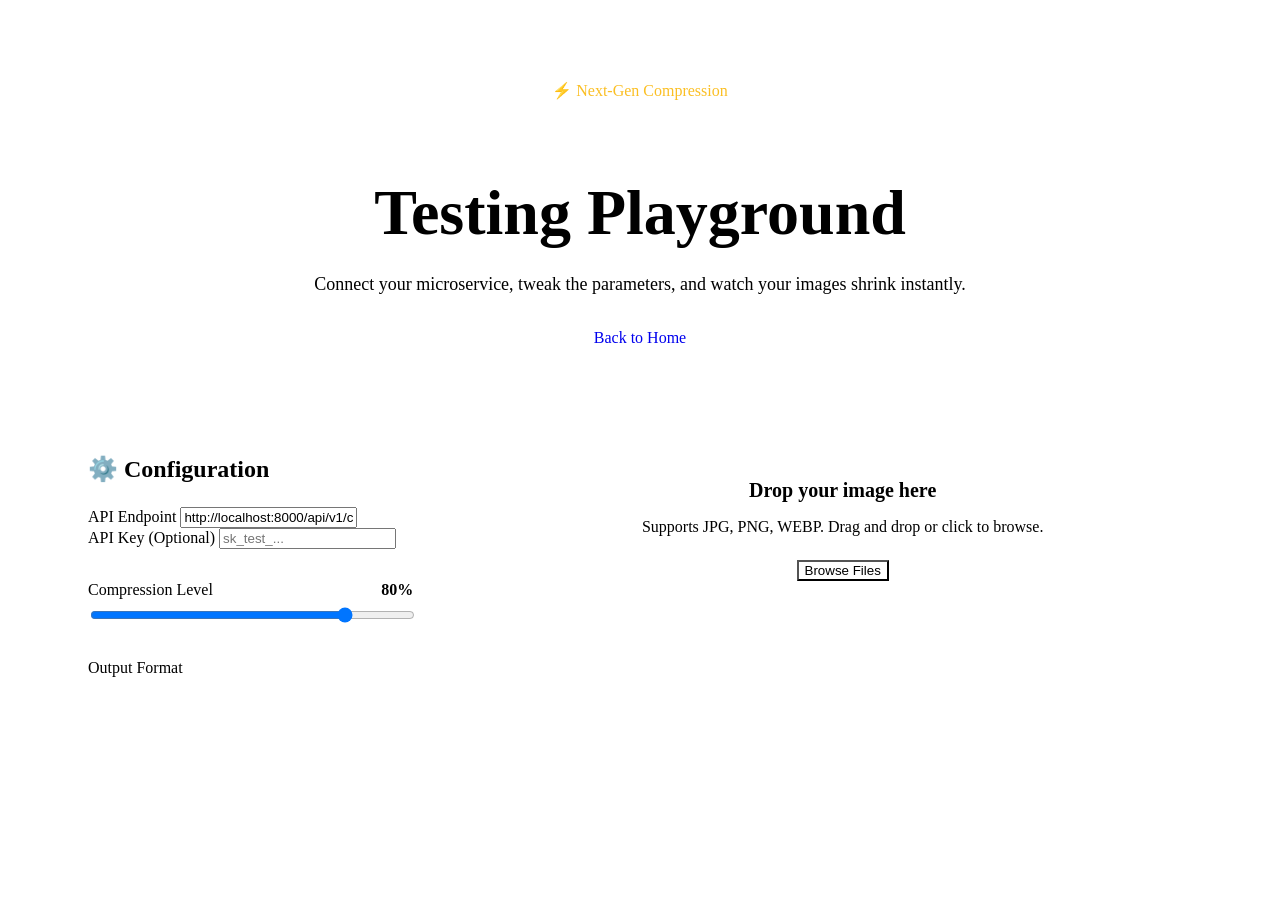
==== frontend/playground.html @ 5305f274 "first commit" ====
<!DOCTYPE html>
<html lang="en">
<head>
  <meta charset="UTF-8">
  <meta name="viewport" content="width=device-width, initial-scale=1.0">
  <title>Testing Playground</title>
  <link rel="stylesheet" href="/style.css">
  <style>
    /* Additional styles for playground */
    .playground-container {
      max-width: 72rem;
      margin: 0 auto;
      padding: 4rem 1.5rem;
    }
    .playground-header {
      text-align: center;
      margin-bottom: 4rem;
    }
    .grid-layout {
      display: grid;
      grid-template-columns: 1fr 2fr;
      gap: 2rem;
    }
    .config-panel {
      background: var(--bg-card);
      border: 1px solid var(--border-color);
      border-radius: 1.5rem;
      padding: 1.5rem;
    }
    .preview-panel {
      display: flex;
      flex-direction: column;
      gap: 1.5rem;
    }
    .dropzone {
      border: 2px dashed var(--border-color);
      border-radius: 1.5rem;
      padding: 3rem;
      text-align: center;
      cursor: pointer;
      transition: all 0.3s;
    }
    .dropzone.dragover {
      border-color: var(--primary);
      background: rgba(59, 130, 246, 0.1);
    }
    .results-grid {
      display: grid;
      grid-template-columns: repeat(4, 1fr);
      gap: 1rem;
    }
    .result-card {
      background: var(--bg-card);
      border: 1px solid var(--border-color);
      border-radius: 1rem;
      padding: 1.25rem;
    }
    .hidden {
      display: none !important;
    }
  </style>
</head>
<body>
  <div class="playground-container">
    <div class="playground-header">
      <div style="display: inline-block; padding: 0.5rem 1rem; background: rgba(255,255,255,0.05); border: 1px solid rgba(255,255,255,0.1); border-radius: 9999px; margin-bottom: 1.5rem;">
        <span style="color: #fbbf24;">⚡ Next-Gen Compression</span>
      </div>
      <h1 style="font-size: 4rem; margin-bottom: 1.5rem;">Testing Playground</h1>
      <p style="color: var(--text-muted); font-size: 1.125rem;">Connect your microservice, tweak the parameters, and watch your images shrink instantly.</p>
      <a href="/index.html" class="primary-btn" style="display: inline-block; width: auto; margin-top: 1rem; text-decoration: none;">Back to Home</a>
    </div>

    <div class="grid-layout">
      <!-- Config Panel -->
      <div class="config-panel">
        <h2 style="margin-bottom: 1.5rem; display: flex; align-items: center; gap: 0.5rem;">
          ⚙️ Configuration
        </h2>
        <div class="form-group">
          <label>API Endpoint</label>
          <input type="text" id="api-url" value="http://localhost:8000/api/v1/compress">
        </div>
        <div class="form-group">
          <label>API Key (Optional)</label>
          <input type="password" id="api-key" placeholder="sk_test_...">
        </div>
        <div class="form-group" style="margin-top: 2rem;">
          <div style="display: flex; justify-content: space-between;">
            <label>Compression Level</label>
            <span id="quality-val" style="color: var(--primary); font-weight: bold;">80%</span>
          </div>
          <input type="range" id="quality" min="1" max="100" value="80" style="width: 100%; margin-top: 0.5rem;">
        </div>
        <div class="form-group" style="margin-top: 2rem;">
          <label>Output Format</label>
          <select id="output-format" style="width: 100%; padding: 0.625rem 1rem; background: var(--bg-card); border: 1px solid var(--border-color); border-radius: 0.5rem; color: white; margin-top: 0.5rem; outline: none;">
            <option value="webp" selected>WEBP</option>
            <option value="avif">AVIF</option>
          </select>
        </div>
      </div>

      <!-- Preview Panel -->
      <div class="preview-panel">
        <div id="upload-area" class="dropzone">
          <input type="file" id="file-input" accept="image/*" class="hidden">
          <h3 style="font-size: 1.25rem; margin-bottom: 0.5rem;">Drop your image here</h3>
          <p style="color: var(--text-muted); margin-bottom: 1.5rem;">Supports JPG, PNG, WEBP. Drag and drop or click to browse.</p>
          <button id="browse-btn" class="primary-btn" style="width: auto; background: white; color: black;">Browse Files</button>
        </div>

        <div id="preview-area" class="hidden">
          <div style="background: black; border-radius: 1rem; overflow: hidden; margin-bottom: 1.5rem; text-align: center; max-height: 400px;">
            <img id="original-preview" style="max-width: 100%; max-height: 400px; object-fit: contain;">
          </div>
          <button id="compress-btn" class="primary-btn" style="padding: 1rem; font-size: 1.125rem;">⚡ Compress Image</button>
          <button id="clear-btn" style="background: none; border: none; color: var(--text-muted); width: 100%; margin-top: 1rem; cursor: pointer;">Clear Image</button>
        </div>

        <div id="error-msg" class="error-message hidden"></div>

        <div id="result-area" class="hidden">
          <div class="results-grid">
            <div class="result-card">
              <p style="font-size: 0.75rem; color: var(--text-muted);">Original Size</p>
              <p id="res-orig" style="font-size: 1.5rem; font-weight: bold;">-</p>
            </div>
            <div class="result-card">
              <p style="font-size: 0.75rem; color: var(--text-muted);">Compressed</p>
              <p id="res-comp" style="font-size: 1.5rem; font-weight: bold; color: var(--success);"> -</p>
            </div>
            <div class="result-card" style="background: var(--success-bg); border-color: rgba(16,185,129,0.2);">
              <p style="font-size: 0.75rem; color: var(--success);">Space Saved</p>
              <p id="res-saved" style="font-size: 1.5rem; font-weight: bold; color: var(--success);">-%</p>
            </div>
            <div class="result-card">
              <p style="font-size: 0.75rem; color: var(--text-muted);">Processing Time</p>
              <p id="res-time" style="font-size: 1.5rem; font-weight: bold;">-ms</p>
            </div>
          </div>

          <div style="display: grid; grid-template-columns: 1fr 1fr; gap: 1rem; margin-top: 1.5rem;">
            <div style="position: relative;">
              <div style="position: absolute; top: 1rem; left: 1rem; background: rgba(0,0,0,0.5); padding: 0.25rem 0.5rem; border-radius: 0.5rem; font-size: 0.75rem;">Original</div>
              <img id="res-orig-img" style="width: 100%; border-radius: 1rem;">
            </div>
            <div style="position: relative;">
              <div style="position: absolute; top: 1rem; left: 1rem; background: rgba(16,185,129,0.2); border: 1px solid var(--success); color: var(--success); padding: 0.25rem 0.5rem; border-radius: 0.5rem; font-size: 0.75rem;">Compressed</div>
              <img id="res-comp-img" style="width: 100%; border-radius: 1rem;">
            </div>
          </div>
          
          <div style="display: flex; gap: 1rem; margin-top: 1.5rem;">
            <a id="download-btn" class="primary-btn" style="text-align: center; text-decoration: none;">Download Image</a>
          </div>
        </div>

      </div>
    </div>
  </div>

  <script src="/playground.js"></script>
</body>
</html>
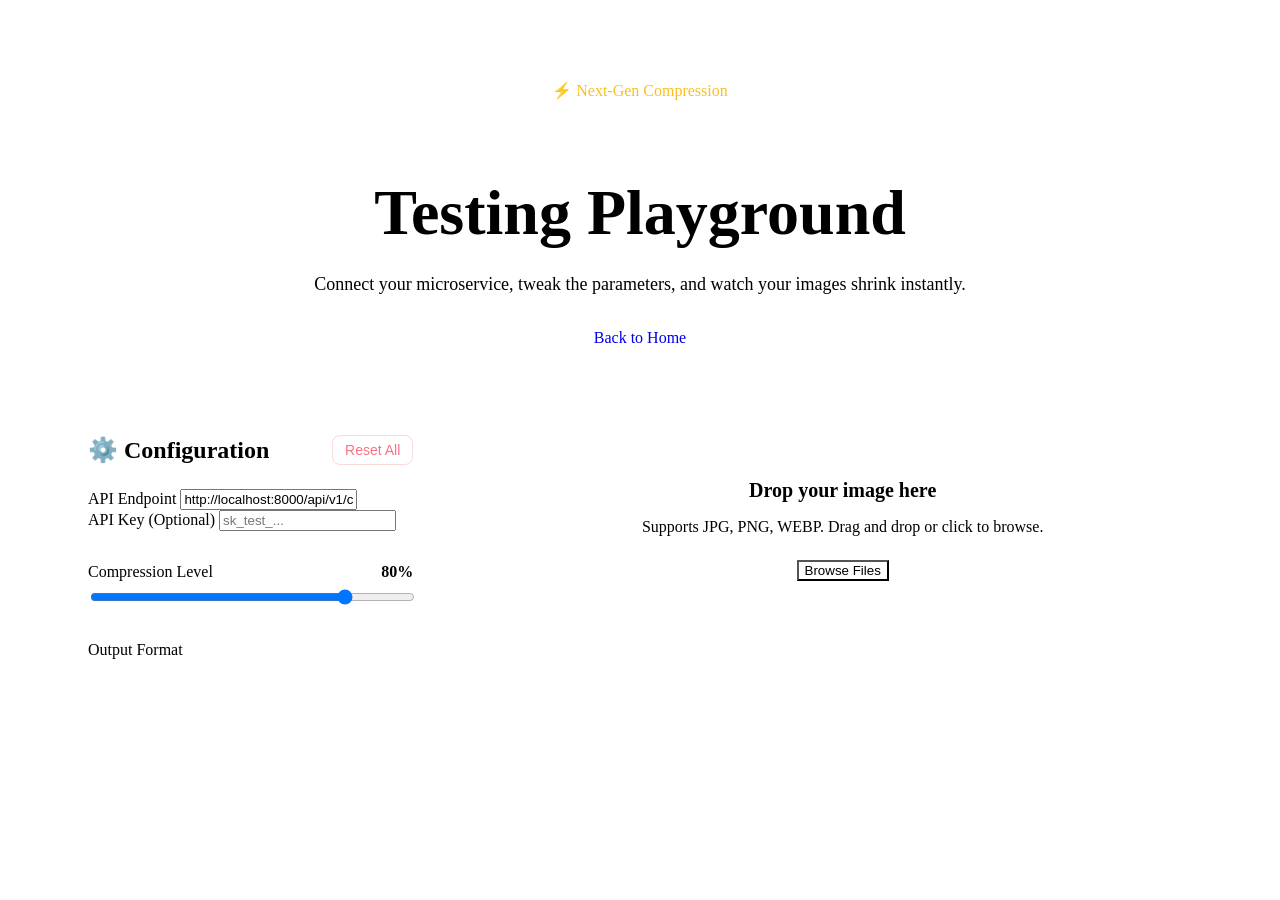
==== commit 9aa29b43: "Add Reset All button to playground" ====
--- a/frontend/playground.html
+++ b/frontend/playground.html
@@ -74,9 +74,12 @@
     <div class="grid-layout">
       <!-- Config Panel -->
       <div class="config-panel">
-        <h2 style="margin-bottom: 1.5rem; display: flex; align-items: center; gap: 0.5rem;">
-          ⚙️ Configuration
-        </h2>
+        <div style="display: flex; justify-content: space-between; align-items: center; margin-bottom: 1.5rem;">
+          <h2 style="display: flex; align-items: center; gap: 0.5rem; margin: 0;">
+            ⚙️ Configuration
+          </h2>
+          <button id="reset-btn" style="background: var(--danger-bg); border: 1px solid rgba(239, 68, 68, 0.2); color: #fb7185; padding: 0.375rem 0.75rem; border-radius: 0.5rem; cursor: pointer; font-size: 0.875rem; transition: all 0.2s;">Reset All</button>
+        </div>
         <div class="form-group">
           <label>API Endpoint</label>
           <input type="text" id="api-url" value="http://localhost:8000/api/v1/compress">
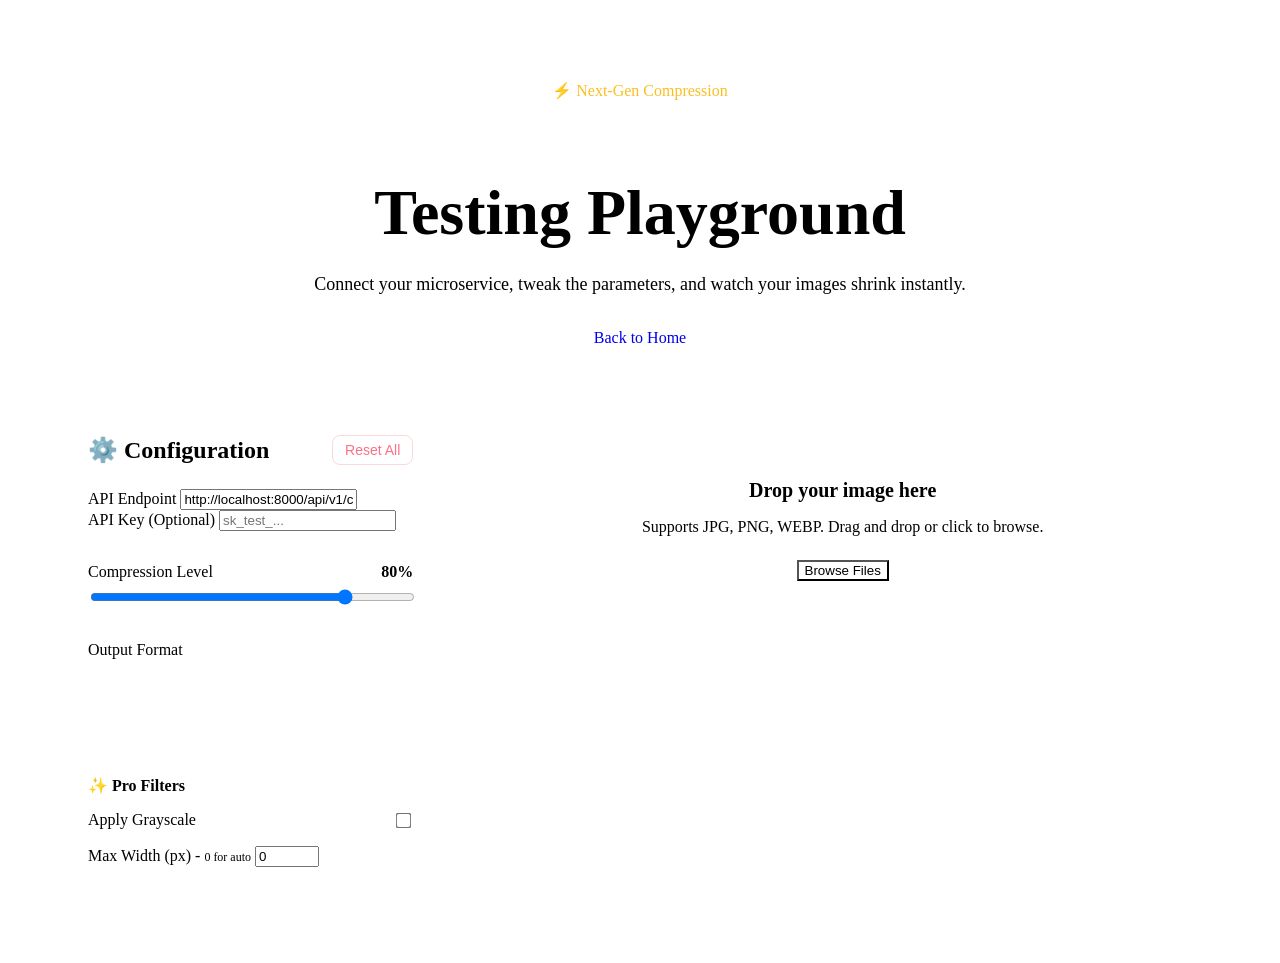
==== commit e1fc37ce: "Fix UI alignments and add Pro Image Filters (Grayscale, Resize)" ====
--- a/frontend/playground.html
+++ b/frontend/playground.html
@@ -102,6 +102,18 @@
             <option value="avif">AVIF</option>
           </select>
         </div>
+        
+        <div style="margin-top: 2rem; padding-top: 1.5rem; border-top: 1px solid var(--border-color);">
+          <h3 style="font-size: 1rem; margin-bottom: 1rem; color: var(--text-main);">✨ Pro Filters</h3>
+          <div class="form-group" style="display: flex; align-items: center; justify-content: space-between;">
+            <label style="margin: 0;">Apply Grayscale</label>
+            <input type="checkbox" id="grayscale" style="width: auto; transform: scale(1.2); cursor: pointer;">
+          </div>
+          <div class="form-group" style="margin-top: 1rem;">
+            <label>Max Width (px) - <span style="color: var(--text-muted); font-size: 0.75rem;">0 for auto</span></label>
+            <input type="number" id="max-width" value="0" min="0" max="4000">
+          </div>
+        </div>
       </div>
 
       <!-- Preview Panel -->
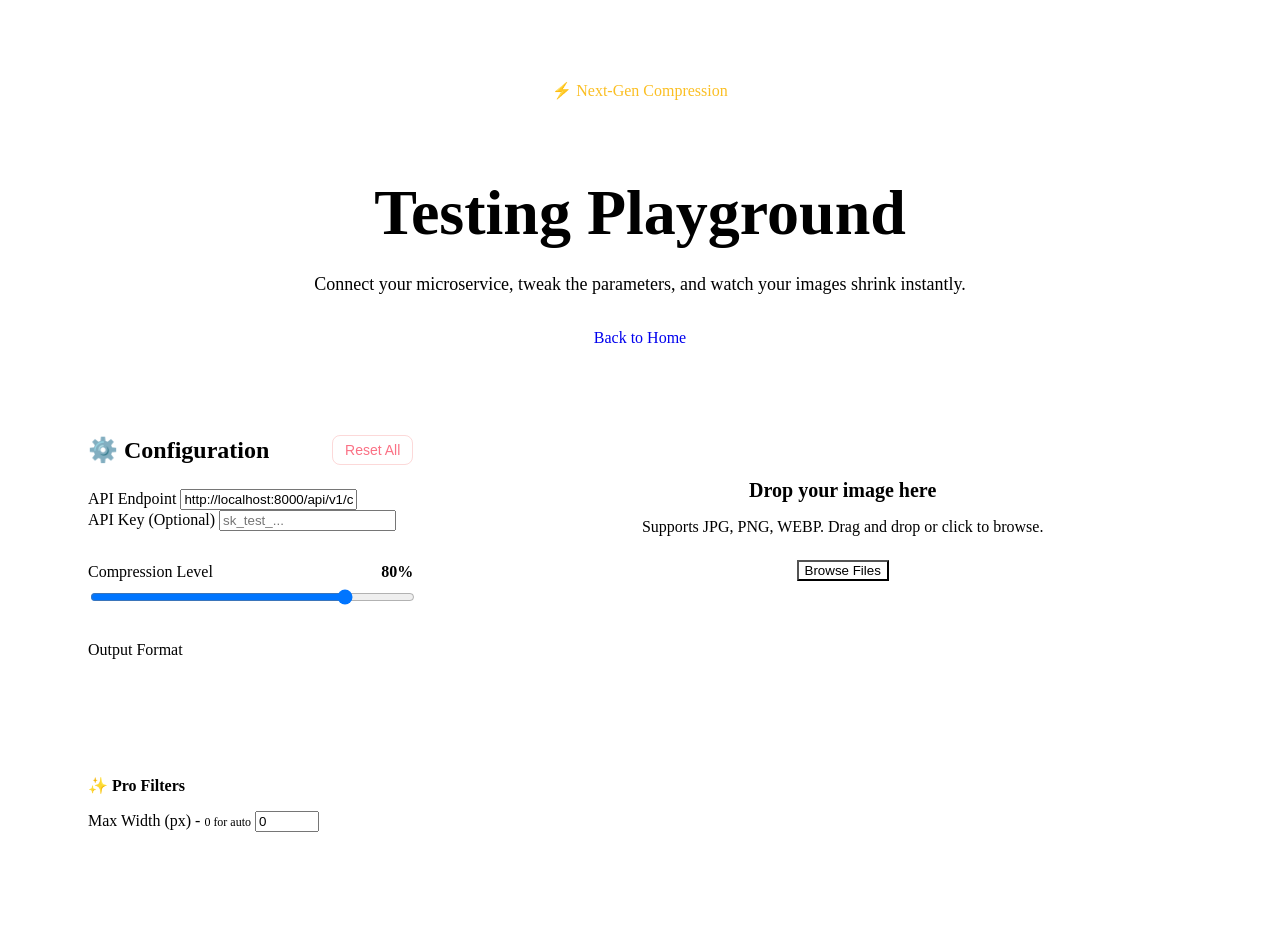
==== commit b3cdb38c: "Remove grayscale option" ====
--- a/frontend/playground.html
+++ b/frontend/playground.html
@@ -105,10 +105,6 @@
         
         <div style="margin-top: 2rem; padding-top: 1.5rem; border-top: 1px solid var(--border-color);">
           <h3 style="font-size: 1rem; margin-bottom: 1rem; color: var(--text-main);">✨ Pro Filters</h3>
-          <div class="form-group" style="display: flex; align-items: center; justify-content: space-between;">
-            <label style="margin: 0;">Apply Grayscale</label>
-            <input type="checkbox" id="grayscale" style="width: auto; transform: scale(1.2); cursor: pointer;">
-          </div>
           <div class="form-group" style="margin-top: 1rem;">
             <label>Max Width (px) - <span style="color: var(--text-muted); font-size: 0.75rem;">0 for auto</span></label>
             <input type="number" id="max-width" value="0" min="0" max="4000">
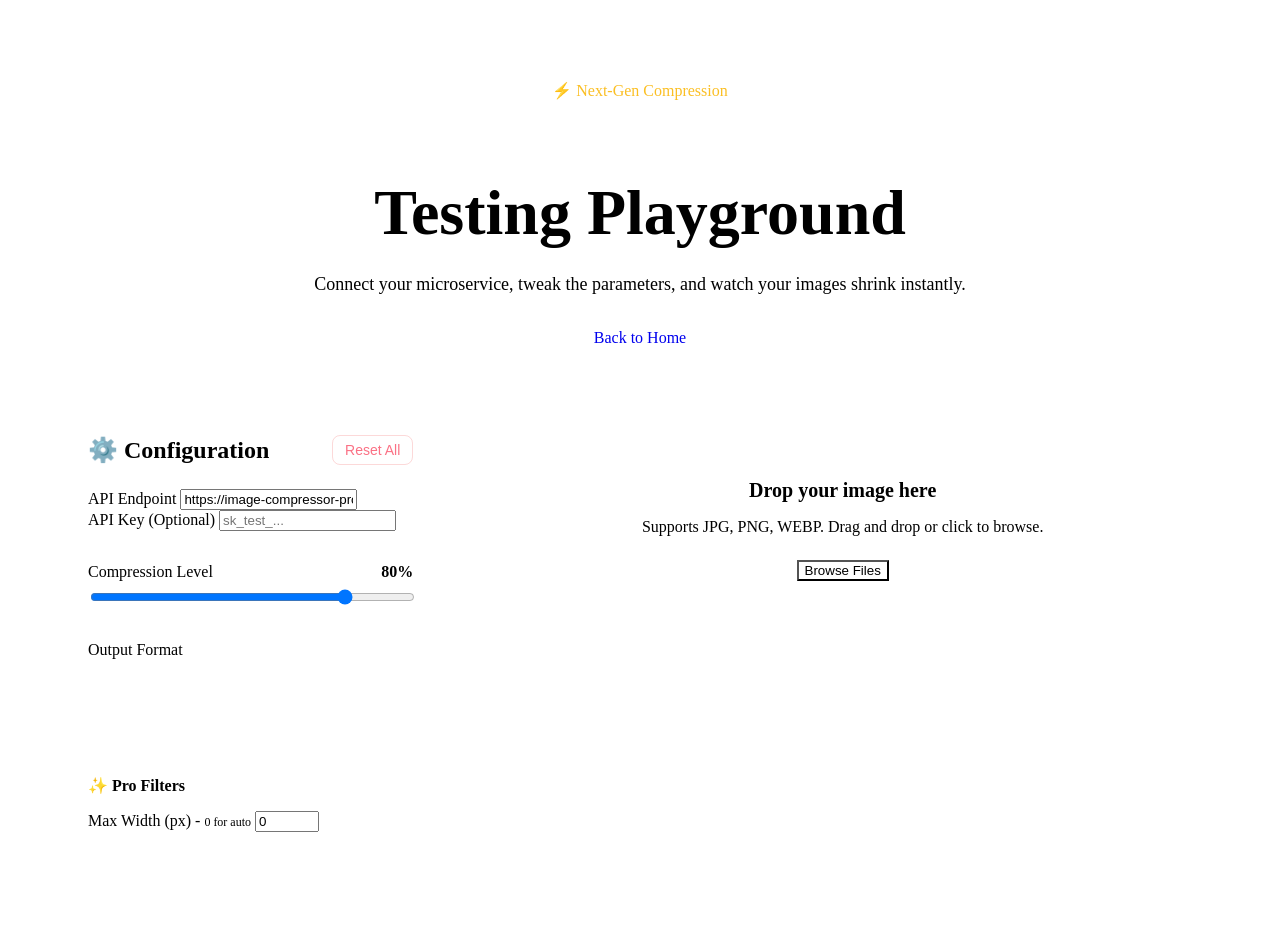
==== commit 8f3c5670: "Hardcode Railway URL in Playground UI" ====
--- a/frontend/playground.html
+++ b/frontend/playground.html
@@ -82,7 +82,7 @@
         </div>
         <div class="form-group">
           <label>API Endpoint</label>
-          <input type="text" id="api-url" value="http://localhost:8000/api/v1/compress">
+          <input type="text" id="api-url" value="https://image-compressor-production-d10e.up.railway.app/api/v1/compress">
         </div>
         <div class="form-group">
           <label>API Key (Optional)</label>
